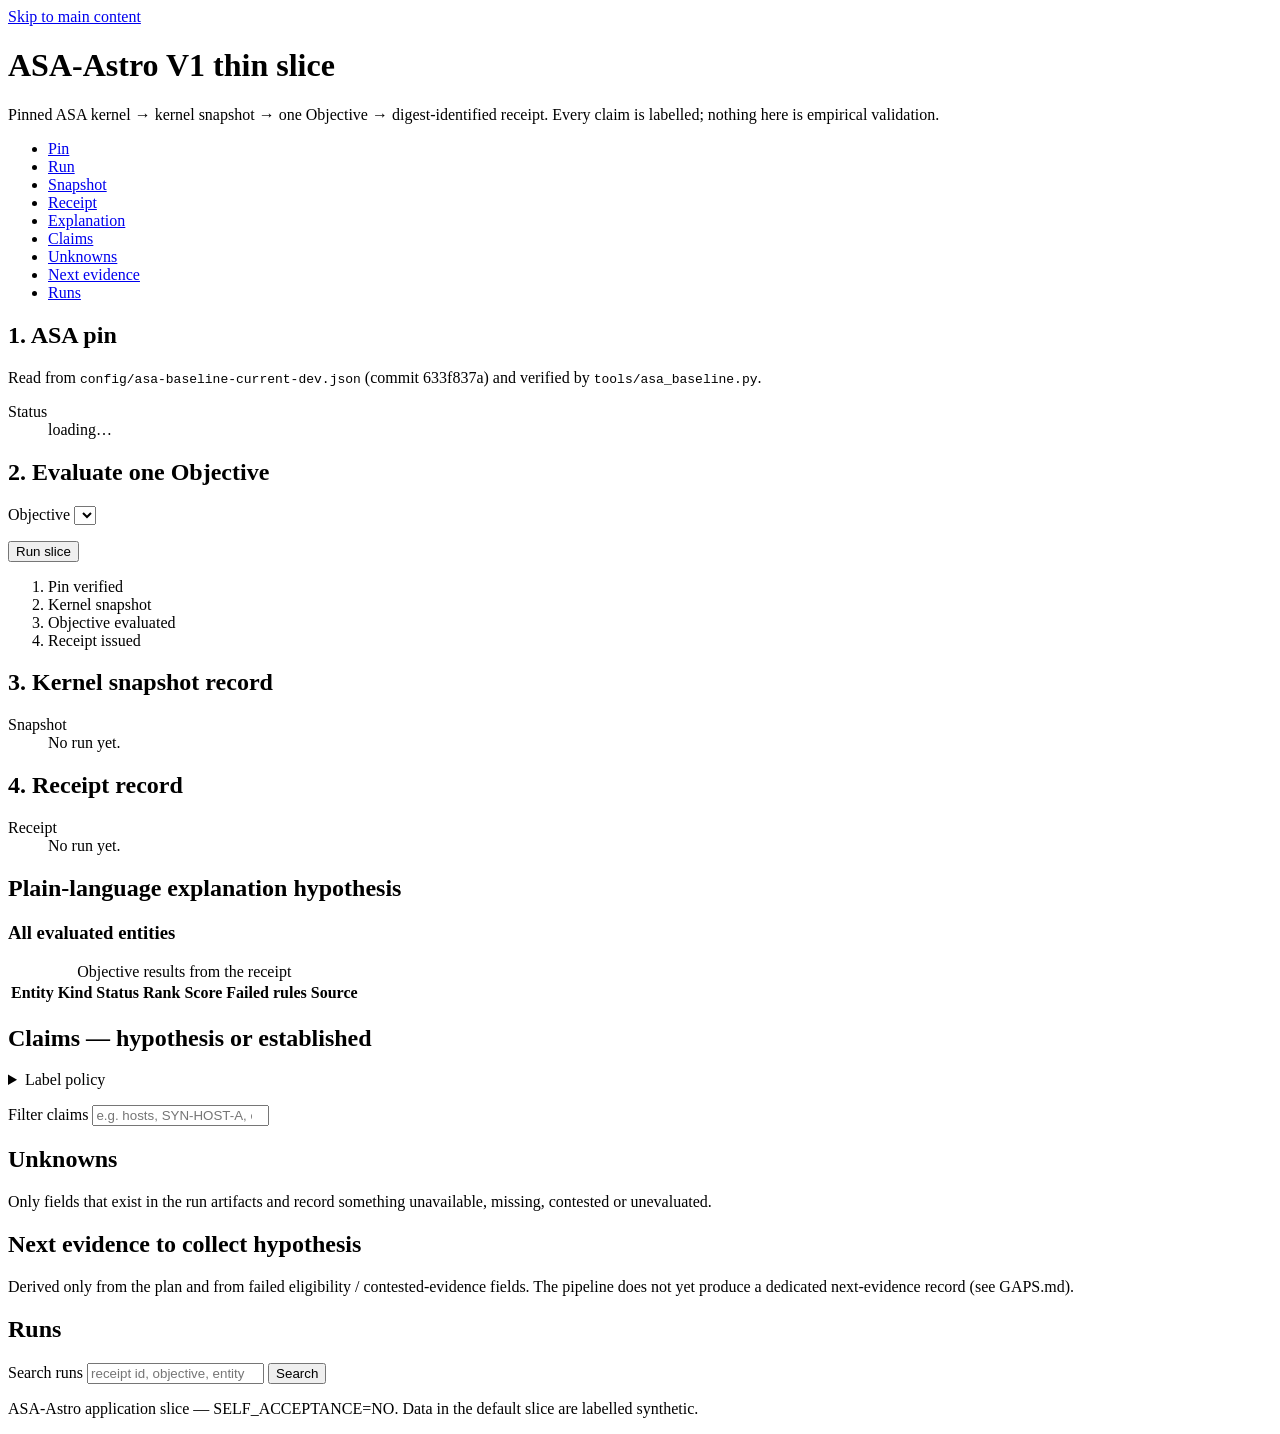
==== app/static/index.html @ a29c3f78 "app: ASA-Astro V1 thin slice — pin → snapshot → one Objective → receipt Operator D (Application/UX)." ====
<!doctype html>
<html lang="en">
<head>
  <meta charset="utf-8">
  <meta name="viewport" content="width=device-width, initial-scale=1">
  <title>ASA-Astro V1 — pin → snapshot → objective → receipt</title>
  <link rel="stylesheet" href="/static/styles.css">
  <script src="/static/app.js" defer></script>
</head>
<body>
  <a class="skip" href="#main">Skip to main content</a>
  <header class="site" role="banner">
    <h1>ASA-Astro <span class="muted">V1 thin slice</span></h1>
    <p class="tagline">Pinned ASA kernel → kernel snapshot → one Objective → digest-identified receipt. Every claim is labelled; nothing here is empirical validation.</p>
  </header>
  <nav aria-label="Sections" class="sections">
    <ul>
      <li><a href="#pin">Pin</a></li>
      <li><a href="#run">Run</a></li>
      <li><a href="#snapshot">Snapshot</a></li>
      <li><a href="#receipt">Receipt</a></li>
      <li><a href="#explanation">Explanation</a></li>
      <li><a href="#claims">Claims</a></li>
      <li><a href="#unknowns">Unknowns</a></li>
      <li><a href="#next">Next evidence</a></li>
      <li><a href="#runs">Runs</a></li>
    </ul>
  </nav>
  <main id="main" tabindex="-1">
    <section id="pin" aria-labelledby="pin-h">
      <h2 id="pin-h">1. ASA pin</h2>
      <p class="help">Read from <code>config/asa-baseline-current-dev.json</code> (commit 633f837a) and verified by <code>tools/asa_baseline.py</code>.</p>
      <dl id="pin-dl" class="kv"><dt>Status</dt><dd>loading…</dd></dl>
    </section>

    <section id="run" aria-labelledby="run-h">
      <h2 id="run-h">2. Evaluate one Objective</h2>
      <form id="run-form">
        <label for="objective">Objective</label>
        <select id="objective" name="objective" aria-describedby="objective-q"></select>
        <p id="objective-q" class="help"></p>
        <button type="submit" id="run-btn">Run slice</button>
      </form>
      <ol id="stages" class="stages" aria-label="Slice stages">
        <li data-stage="pin">Pin verified</li>
        <li data-stage="snapshot">Kernel snapshot</li>
        <li data-stage="objective">Objective evaluated</li>
        <li data-stage="receipt">Receipt issued</li>
      </ol>
      <p id="status" class="status" role="status" aria-live="polite"></p>
    </section>

    <section id="snapshot" aria-labelledby="snap-h">
      <h2 id="snap-h">3. Kernel snapshot <span class="badge record">record</span></h2>
      <dl id="snap-dl" class="kv"><dt>Snapshot</dt><dd>No run yet.</dd></dl>
    </section>

    <section id="receipt" aria-labelledby="rcpt-h">
      <h2 id="rcpt-h">4. Receipt <span class="badge record">record</span></h2>
      <dl id="rcpt-dl" class="kv"><dt>Receipt</dt><dd>No run yet.</dd></dl>
      <p id="rcpt-links" class="links"></p>
      <div id="shims" class="notice" hidden></div>
    </section>

    <section id="explanation" aria-labelledby="exp-h">
      <h2 id="exp-h">Plain-language explanation <span class="badge hypothesis">hypothesis</span></h2>
      <ul id="exp-summary" class="cited"></ul>
      <div id="exp-entities"></div>
      <h3>All evaluated entities</h3>
      <div class="table-wrap"><table id="results-table"><caption>Objective results from the receipt</caption>
        <thead><tr><th scope="col">Entity</th><th scope="col">Kind</th><th scope="col">Status</th><th scope="col">Rank</th><th scope="col">Score</th><th scope="col">Failed rules</th><th scope="col">Source</th></tr></thead>
        <tbody></tbody></table></div>
    </section>

    <section id="claims" aria-labelledby="claims-h">
      <h2 id="claims-h">Claims — hypothesis or established</h2>
      <details class="policy"><summary>Label policy</summary><dl id="policy-dl" class="kv"></dl></details>
      <p id="claim-counts"></p>
      <label for="claim-filter">Filter claims</label>
      <input id="claim-filter" type="search" placeholder="e.g. hosts, SYN-HOST-A, evidence">
      <ul id="claims-list" class="cited"></ul>
    </section>

    <section id="unknowns" aria-labelledby="unk-h">
      <h2 id="unk-h">Unknowns</h2>
      <p class="help">Only fields that exist in the run artifacts and record something unavailable, missing, contested or unevaluated.</p>
      <ul id="unknowns-list" class="cited"></ul>
    </section>

    <section id="next" aria-labelledby="next-h">
      <h2 id="next-h">Next evidence to collect <span class="badge hypothesis">hypothesis</span></h2>
      <p class="help">Derived only from the plan and from failed eligibility / contested-evidence fields. The pipeline does not yet produce a dedicated next-evidence record (see GAPS.md).</p>
      <ul id="next-list" class="cited"></ul>
    </section>

    <section id="runs" aria-labelledby="runs-h">
      <h2 id="runs-h">Runs</h2>
      <form id="search-form" role="search">
        <label for="q">Search runs</label>
        <input id="q" name="q" type="search" placeholder="receipt id, objective, entity">
        <button type="submit">Search</button>
      </form>
      <ul id="runs-list"></ul>
    </section>
  </main>
  <footer class="site" role="contentinfo">
    <p>ASA-Astro application slice — SELF_ACCEPTANCE=NO. Data in the default slice are labelled synthetic.</p>
  </footer>
</body>
</html>
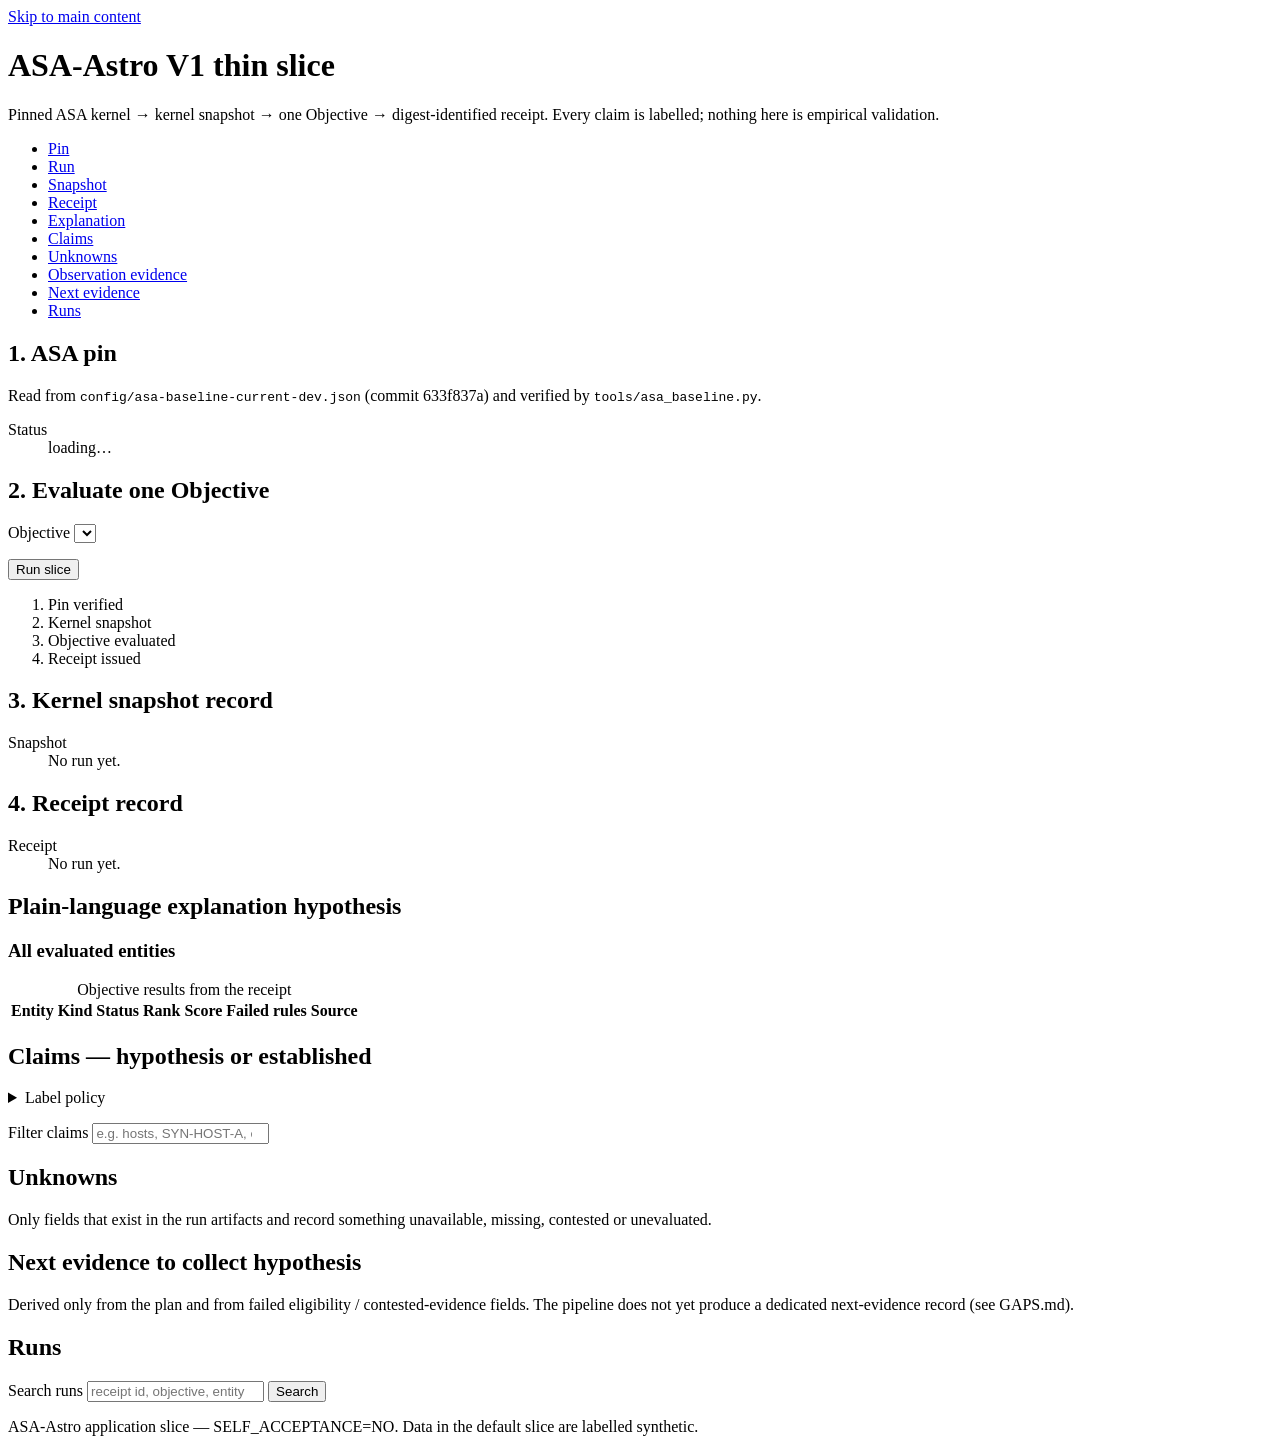
==== commit 447ab0c2: "app: consume Operator C observation honesty contract (present-only) Significance / Operator C delive" ====
--- a/app/static/index.html
+++ b/app/static/index.html
@@ -22,6 +22,7 @@
       <li><a href="#explanation">Explanation</a></li>
       <li><a href="#claims">Claims</a></li>
       <li><a href="#unknowns">Unknowns</a></li>
+      <li><a href="#observation">Observation evidence</a></li>
       <li><a href="#next">Next evidence</a></li>
       <li><a href="#runs">Runs</a></li>
     </ul>
@@ -87,6 +88,17 @@
       <ul id="unknowns-list" class="cited"></ul>
     </section>
 
+    <section id="observation" aria-labelledby="obs-h" hidden>
+      <h2 id="obs-h">Observation evidence <span class="badge hypothesis">present-only</span></h2>
+      <p class="help">Operator C / Significance honesty contract. Surfaces only wcs-solution / sky-localisation / catalogue-crossmatch fields that are present. Classification is never established from this slice. Hidden when no observation evidence is attached to the run (current Objective path).</p>
+      <p id="obs-gap" class="help"></p>
+      <div id="obs-wcs"></div>
+      <h3>Sky localisations</h3>
+      <ul id="obs-loc-list" class="cited"></ul>
+      <h3>Catalogue crossmatches</h3>
+      <ul id="obs-xm-list" class="cited"></ul>
+    </section>
+
     <section id="next" aria-labelledby="next-h">
       <h2 id="next-h">Next evidence to collect <span class="badge hypothesis">hypothesis</span></h2>
       <p class="help">Derived only from the plan and from failed eligibility / contested-evidence fields. The pipeline does not yet produce a dedicated next-evidence record (see GAPS.md).</p>
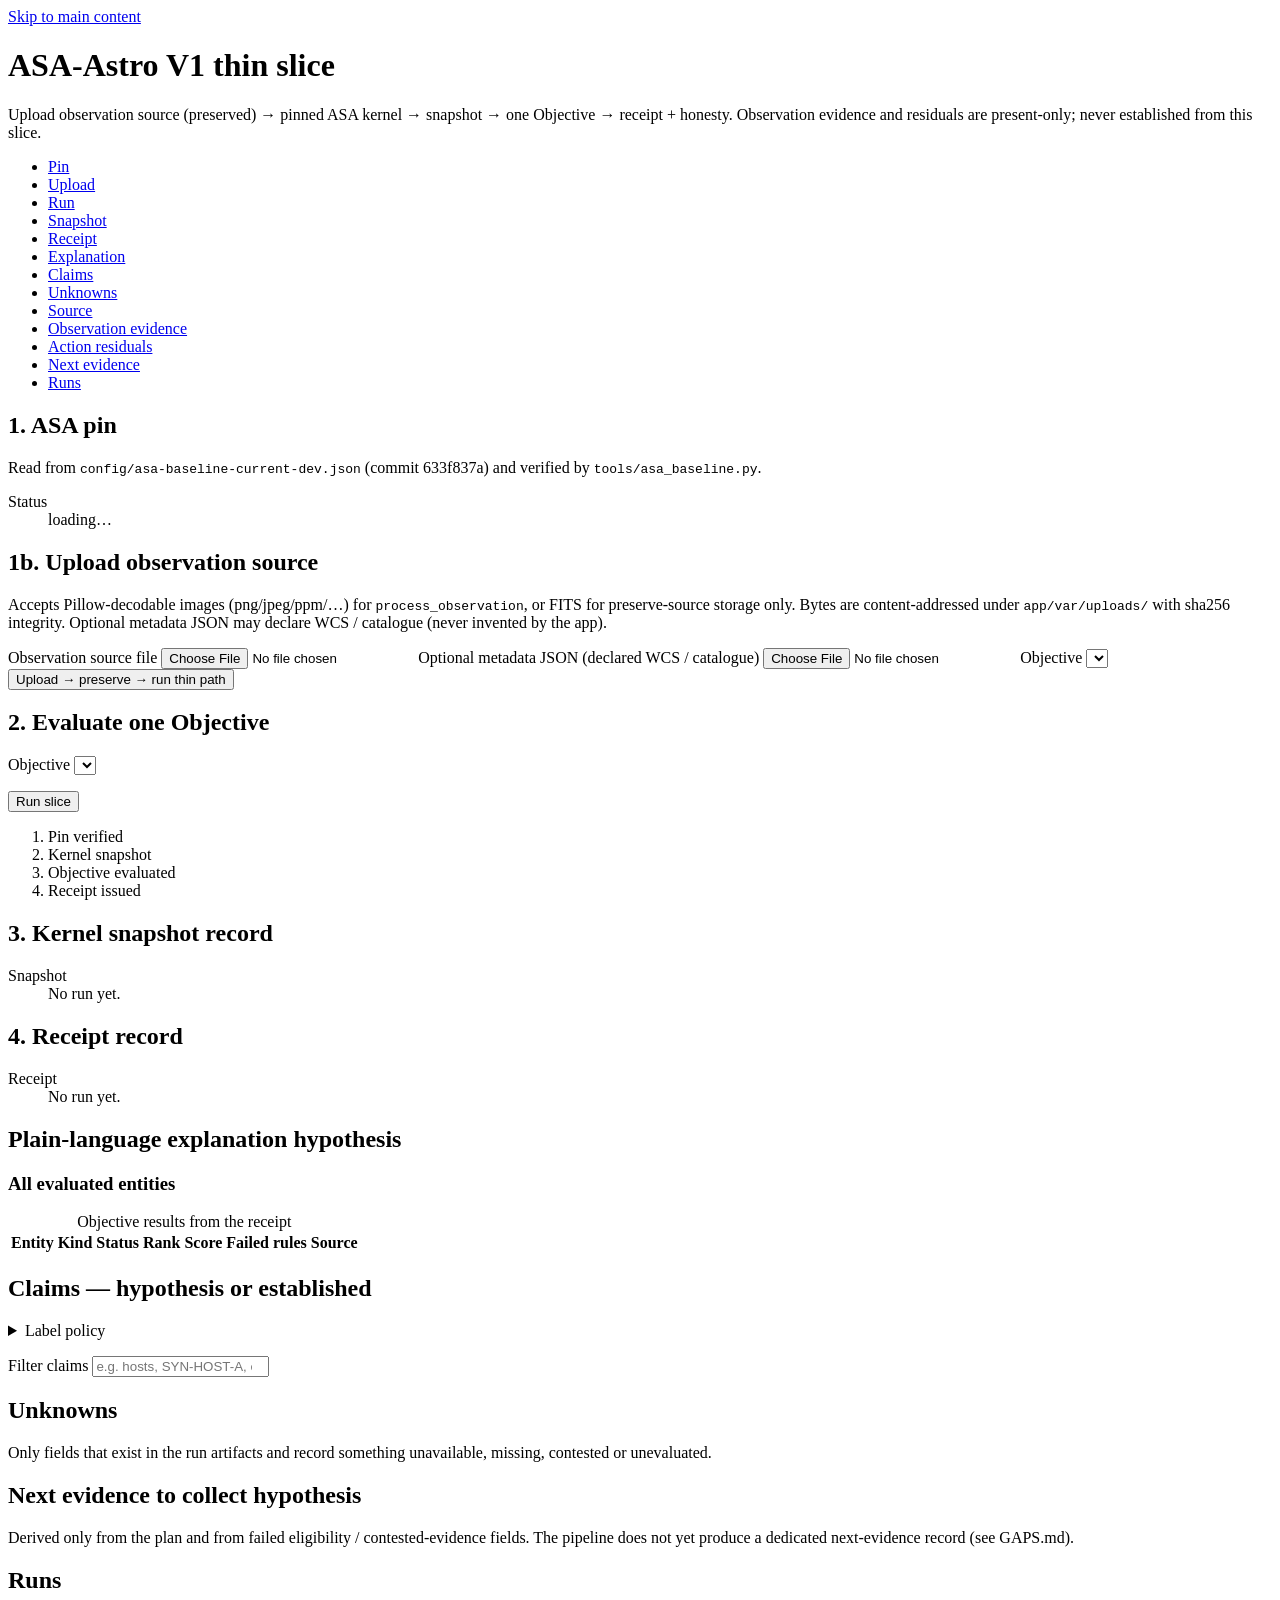
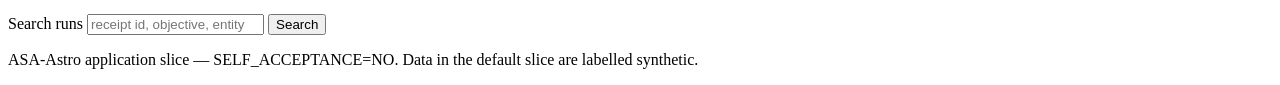
==== commit 8ccc915b: "app: upload UI — preserve source → process_observation → thin receipt + honesty Operator D upload ba" ====
--- a/app/static/index.html
+++ b/app/static/index.html
@@ -3,7 +3,7 @@
 <head>
   <meta charset="utf-8">
   <meta name="viewport" content="width=device-width, initial-scale=1">
-  <title>ASA-Astro V1 — pin → snapshot → objective → receipt</title>
+  <title>ASA-Astro V1 — upload → pin → snapshot → objective → receipt</title>
   <link rel="stylesheet" href="/static/styles.css">
   <script src="/static/app.js" defer></script>
 </head>
@@ -11,18 +11,21 @@
   <a class="skip" href="#main">Skip to main content</a>
   <header class="site" role="banner">
     <h1>ASA-Astro <span class="muted">V1 thin slice</span></h1>
-    <p class="tagline">Pinned ASA kernel → kernel snapshot → one Objective → digest-identified receipt. Every claim is labelled; nothing here is empirical validation.</p>
+    <p class="tagline">Upload observation source (preserved) → pinned ASA kernel → snapshot → one Objective → receipt + honesty. Observation evidence and residuals are present-only; never established from this slice.</p>
   </header>
   <nav aria-label="Sections" class="sections">
     <ul>
       <li><a href="#pin">Pin</a></li>
+      <li><a href="#upload">Upload</a></li>
       <li><a href="#run">Run</a></li>
       <li><a href="#snapshot">Snapshot</a></li>
       <li><a href="#receipt">Receipt</a></li>
       <li><a href="#explanation">Explanation</a></li>
       <li><a href="#claims">Claims</a></li>
       <li><a href="#unknowns">Unknowns</a></li>
+      <li><a href="#source">Source</a></li>
       <li><a href="#observation">Observation evidence</a></li>
+      <li><a href="#action">Action residuals</a></li>
       <li><a href="#next">Next evidence</a></li>
       <li><a href="#runs">Runs</a></li>
     </ul>
@@ -32,6 +35,22 @@
       <h2 id="pin-h">1. ASA pin</h2>
       <p class="help">Read from <code>config/asa-baseline-current-dev.json</code> (commit 633f837a) and verified by <code>tools/asa_baseline.py</code>.</p>
       <dl id="pin-dl" class="kv"><dt>Status</dt><dd>loading…</dd></dl>
+    </section>
+
+
+    <section id="upload" aria-labelledby="up-h">
+      <h2 id="up-h">1b. Upload observation source</h2>
+      <p class="help">Accepts Pillow-decodable images (png/jpeg/ppm/…) for <code>process_observation</code>, or FITS for preserve-source storage only. Bytes are content-addressed under <code>app/var/uploads/</code> with sha256 integrity. Optional metadata JSON may declare WCS / catalogue (never invented by the app).</p>
+      <form id="upload-form" enctype="multipart/form-data">
+        <label for="source-file">Observation source file</label>
+        <input id="source-file" name="source" type="file" accept=".png,.jpg,.jpeg,.gif,.webp,.ppm,.bmp,.tif,.tiff,.fits,.fit,.fts,image/*">
+        <label for="meta-file">Optional metadata JSON (declared WCS / catalogue)</label>
+        <input id="meta-file" name="metadata" type="file" accept=".json,application/json">
+        <label for="upload-objective">Objective</label>
+        <select id="upload-objective" name="objective"></select>
+        <button type="submit" id="upload-btn">Upload → preserve → run thin path</button>
+      </form>
+      <p id="upload-status" class="status" role="status" aria-live="polite"></p>
     </section>
 
     <section id="run" aria-labelledby="run-h">
@@ -88,15 +107,36 @@
       <ul id="unknowns-list" class="cited"></ul>
     </section>
 
+
+    <section id="source" aria-labelledby="src-h" hidden>
+      <h2 id="src-h">Preserved observation source <span class="badge record">record</span></h2>
+      <p class="help">Uploaded bytes are kept. Path + digest + original filename are recorded; integrity verified by sha256.</p>
+      <dl id="src-dl" class="kv"></dl>
+      <p id="src-bridge" class="help"></p>
+    </section>
+
     <section id="observation" aria-labelledby="obs-h" hidden>
       <h2 id="obs-h">Observation evidence <span class="badge hypothesis">present-only</span></h2>
-      <p class="help">Operator C / Significance honesty contract. Surfaces only wcs-solution / sky-localisation / catalogue-crossmatch fields that are present. Classification is never established from this slice. Hidden when no observation evidence is attached to the run (current Objective path).</p>
+      <p class="help">Operator C / Significance honesty contract. Surfaces only wcs-solution / sky-localisation / catalogue-crossmatch fields that are present (from process_observation bundle artefacts). Classification is never established from this slice. Shown when artefacts exist for the run.</p>
       <p id="obs-gap" class="help"></p>
       <div id="obs-wcs"></div>
       <h3>Sky localisations</h3>
       <ul id="obs-loc-list" class="cited"></ul>
       <h3>Catalogue crossmatches</h3>
       <ul id="obs-xm-list" class="cited"></ul>
+    </section>
+
+
+    <section id="action" aria-labelledby="act-h" hidden>
+      <h2 id="act-h">Action residuals <span class="badge hypothesis">hypothesis</span></h2>
+      <p class="help">Present-only fields from tip <code>asa_astro.residuals</code> (OBSERVED-VS-EXPECTED-RESIDUALS-0001). Never promotes catalogue association to established identity; null sky when unavailable.</p>
+      <p id="act-headline" class="notice" hidden></p>
+      <h3>Residuals</h3>
+      <ul id="act-residuals" class="cited"></ul>
+      <h3>Missing expected</h3>
+      <ul id="act-missing" class="cited"></ul>
+      <h3>Next evidence recommendations</h3>
+      <ul id="act-recs" class="cited"></ul>
     </section>
 
     <section id="next" aria-labelledby="next-h">
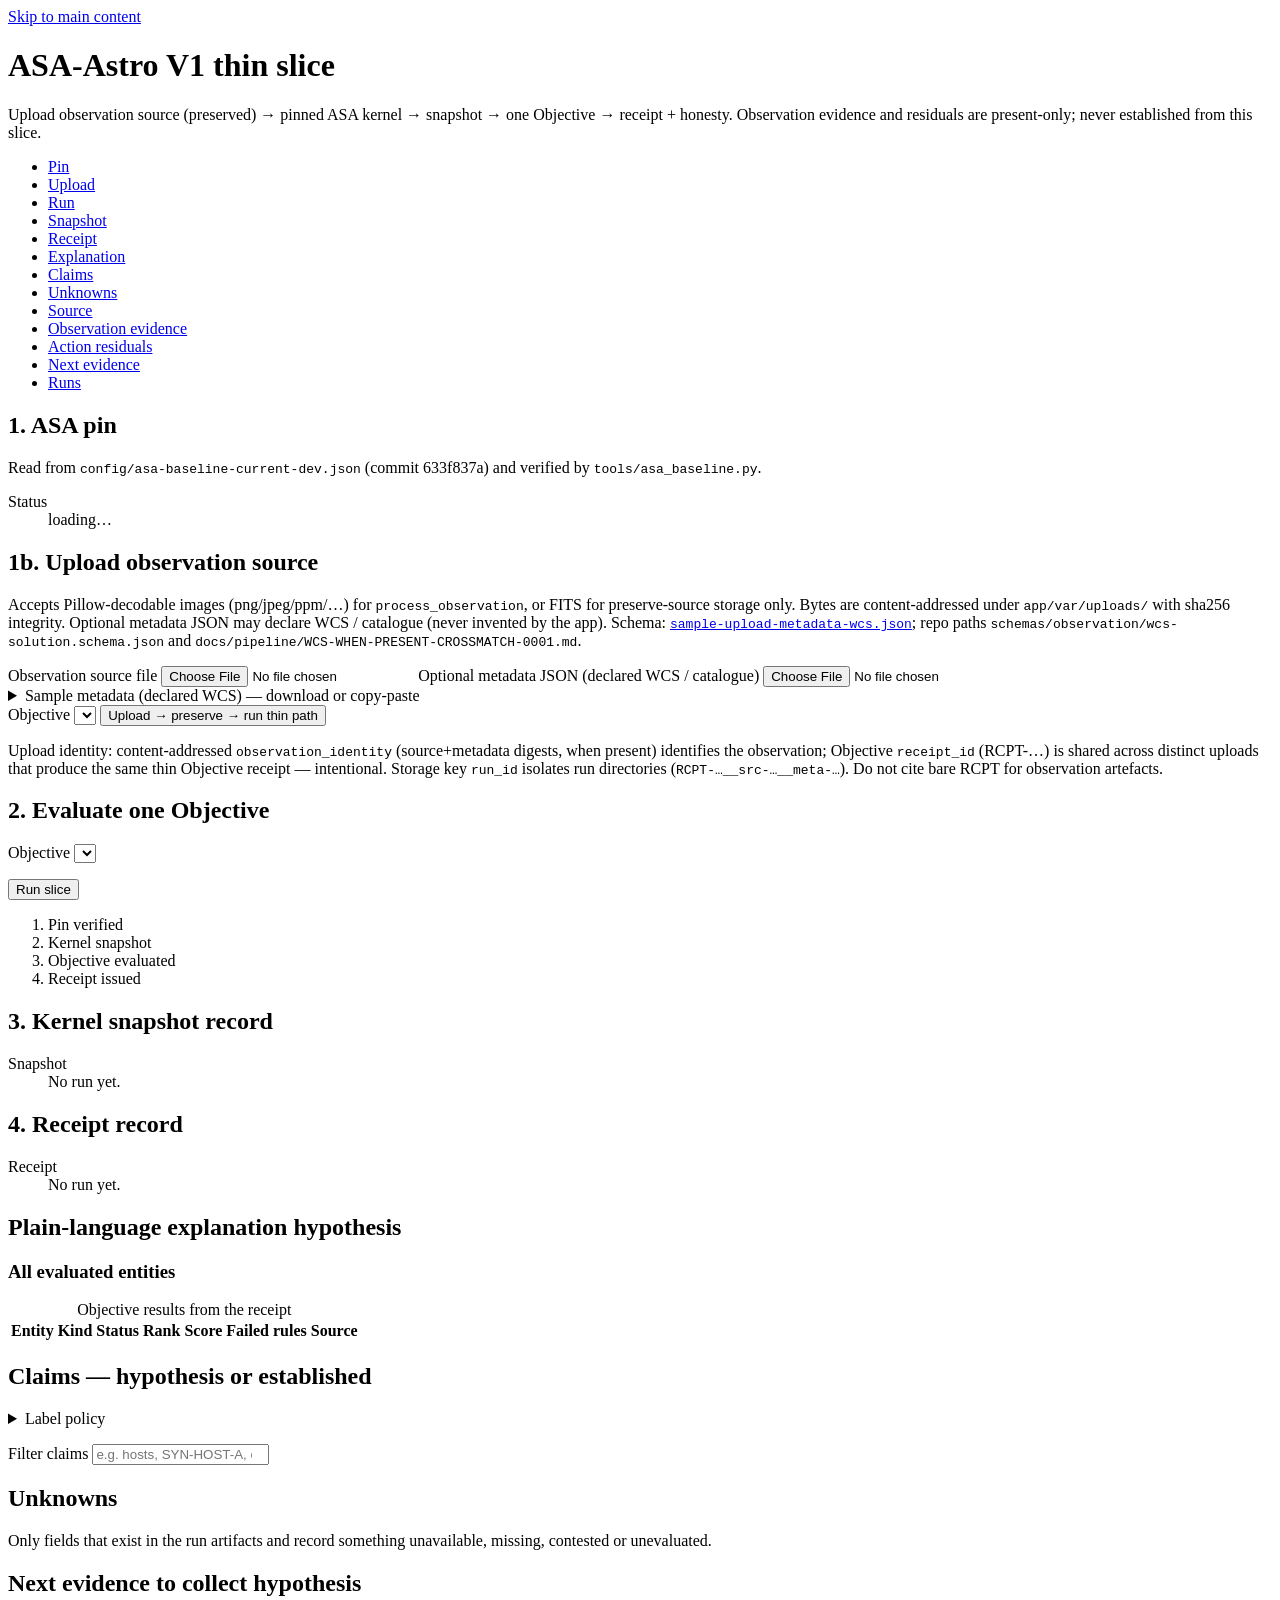
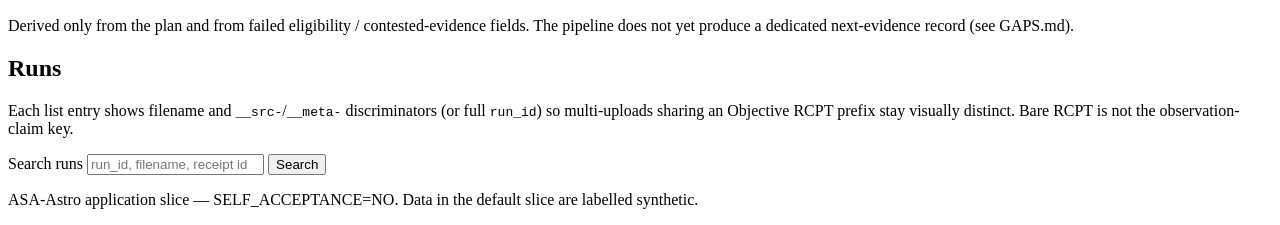
==== commit 0932d9e0: "fix(app): UAT usability + Action-owned F-SCI honesty hooks UAT (on e872a71 / G-PIN-2): - U-DOC-WCS-0" ====
--- a/app/static/index.html
+++ b/app/static/index.html
@@ -40,17 +40,34 @@
 
     <section id="upload" aria-labelledby="up-h">
       <h2 id="up-h">1b. Upload observation source</h2>
-      <p class="help">Accepts Pillow-decodable images (png/jpeg/ppm/…) for <code>process_observation</code>, or FITS for preserve-source storage only. Bytes are content-addressed under <code>app/var/uploads/</code> with sha256 integrity. Optional metadata JSON may declare WCS / catalogue (never invented by the app).</p>
+      <p class="help">Accepts Pillow-decodable images (png/jpeg/ppm/…) for <code>process_observation</code>, or FITS for preserve-source storage only. Bytes are content-addressed under <code>app/var/uploads/</code> with sha256 integrity. Optional metadata JSON may declare WCS / catalogue (never invented by the app). Schema: <a href="/static/sample-upload-metadata-wcs.json"><code>sample-upload-metadata-wcs.json</code></a>; repo paths <code>schemas/observation/wcs-solution.schema.json</code> and <code>docs/pipeline/WCS-WHEN-PRESENT-CROSSMATCH-0001.md</code>.</p>
       <form id="upload-form" enctype="multipart/form-data">
         <label for="source-file">Observation source file</label>
         <input id="source-file" name="source" type="file" accept=".png,.jpg,.jpeg,.gif,.webp,.ppm,.bmp,.tif,.tiff,.fits,.fit,.fts,image/*">
         <label for="meta-file">Optional metadata JSON (declared WCS / catalogue)</label>
-        <input id="meta-file" name="metadata" type="file" accept=".json,application/json">
+        <input id="meta-file" name="metadata" type="file" accept=".json,application/json" aria-describedby="meta-help">
+        <details id="meta-help" class="sample-meta">
+          <summary>Sample metadata (declared WCS) — download or copy-paste</summary>
+          <p class="help">Minimal fixture that yields declared WCS when uploaded with a Pillow-decodable image. Download: <a href="/static/sample-upload-metadata-wcs.json">sample-upload-metadata-wcs.json</a>. Catalogue block is optional.</p>
+          <pre id="sample-meta-json" class="sample-json">{
+  "instrument": "example-first-time-user",
+  "wcs": {
+    "frame": "ICRS",
+    "epoch": "J2000.0",
+    "crpix": [32.0, 32.0],
+    "crval_deg": [150.0, -30.0],
+    "cd_deg_per_pixel": [[0.0002777777777777778, 0.0], [0.0, 0.0002777777777777778]],
+    "pixel_origin": "0-based-image-pixel",
+    "source_reference": "copy-paste fixture for declared WCS (never invented by the app)"
+  }
+}</pre>
+        </details>
         <label for="upload-objective">Objective</label>
         <select id="upload-objective" name="objective"></select>
         <button type="submit" id="upload-btn">Upload → preserve → run thin path</button>
       </form>
       <p id="upload-status" class="status" role="status" aria-live="polite"></p>
+      <p class="help" id="upload-id-note">Upload identity: content-addressed <code>observation_identity</code> (source+metadata digests, when present) identifies the observation; Objective <code>receipt_id</code> (RCPT-…) is shared across distinct uploads that produce the same thin Objective receipt — intentional. Storage key <code>run_id</code> isolates run directories (<code>RCPT-…__src-…__meta-…</code>). Do not cite bare RCPT for observation artefacts.</p>
     </section>
 
     <section id="run" aria-labelledby="run-h">
@@ -117,7 +134,7 @@
 
     <section id="observation" aria-labelledby="obs-h" hidden>
       <h2 id="obs-h">Observation evidence <span class="badge hypothesis">present-only</span></h2>
-      <p class="help">Operator C / Significance honesty contract. Surfaces only wcs-solution / sky-localisation / catalogue-crossmatch fields that are present (from process_observation bundle artefacts). Classification is never established from this slice. Shown when artefacts exist for the run.</p>
+      <p class="help">Operator C / Significance honesty contract. Surfaces only wcs-solution / sky-localisation / catalogue-crossmatch fields that are present (from process_observation bundle artefacts). Classification is never established from this slice. Localised sky coords are image-space projections via declared local-linear CD (not spherical FITS TAN); see G-SIG-6. Shown when artefacts exist for the run.</p>
       <p id="obs-gap" class="help"></p>
       <div id="obs-wcs"></div>
       <h3>Sky localisations</h3>
@@ -147,9 +164,10 @@
 
     <section id="runs" aria-labelledby="runs-h">
       <h2 id="runs-h">Runs</h2>
+      <p class="help">Each list entry shows filename and <code>__src-</code>/<code>__meta-</code> discriminators (or full <code>run_id</code>) so multi-uploads sharing an Objective RCPT prefix stay visually distinct. Bare RCPT is not the observation-claim key.</p>
       <form id="search-form" role="search">
         <label for="q">Search runs</label>
-        <input id="q" name="q" type="search" placeholder="receipt id, objective, entity">
+        <input id="q" name="q" type="search" placeholder="run_id, filename, receipt id, objective">
         <button type="submit">Search</button>
       </form>
       <ul id="runs-list"></ul>
